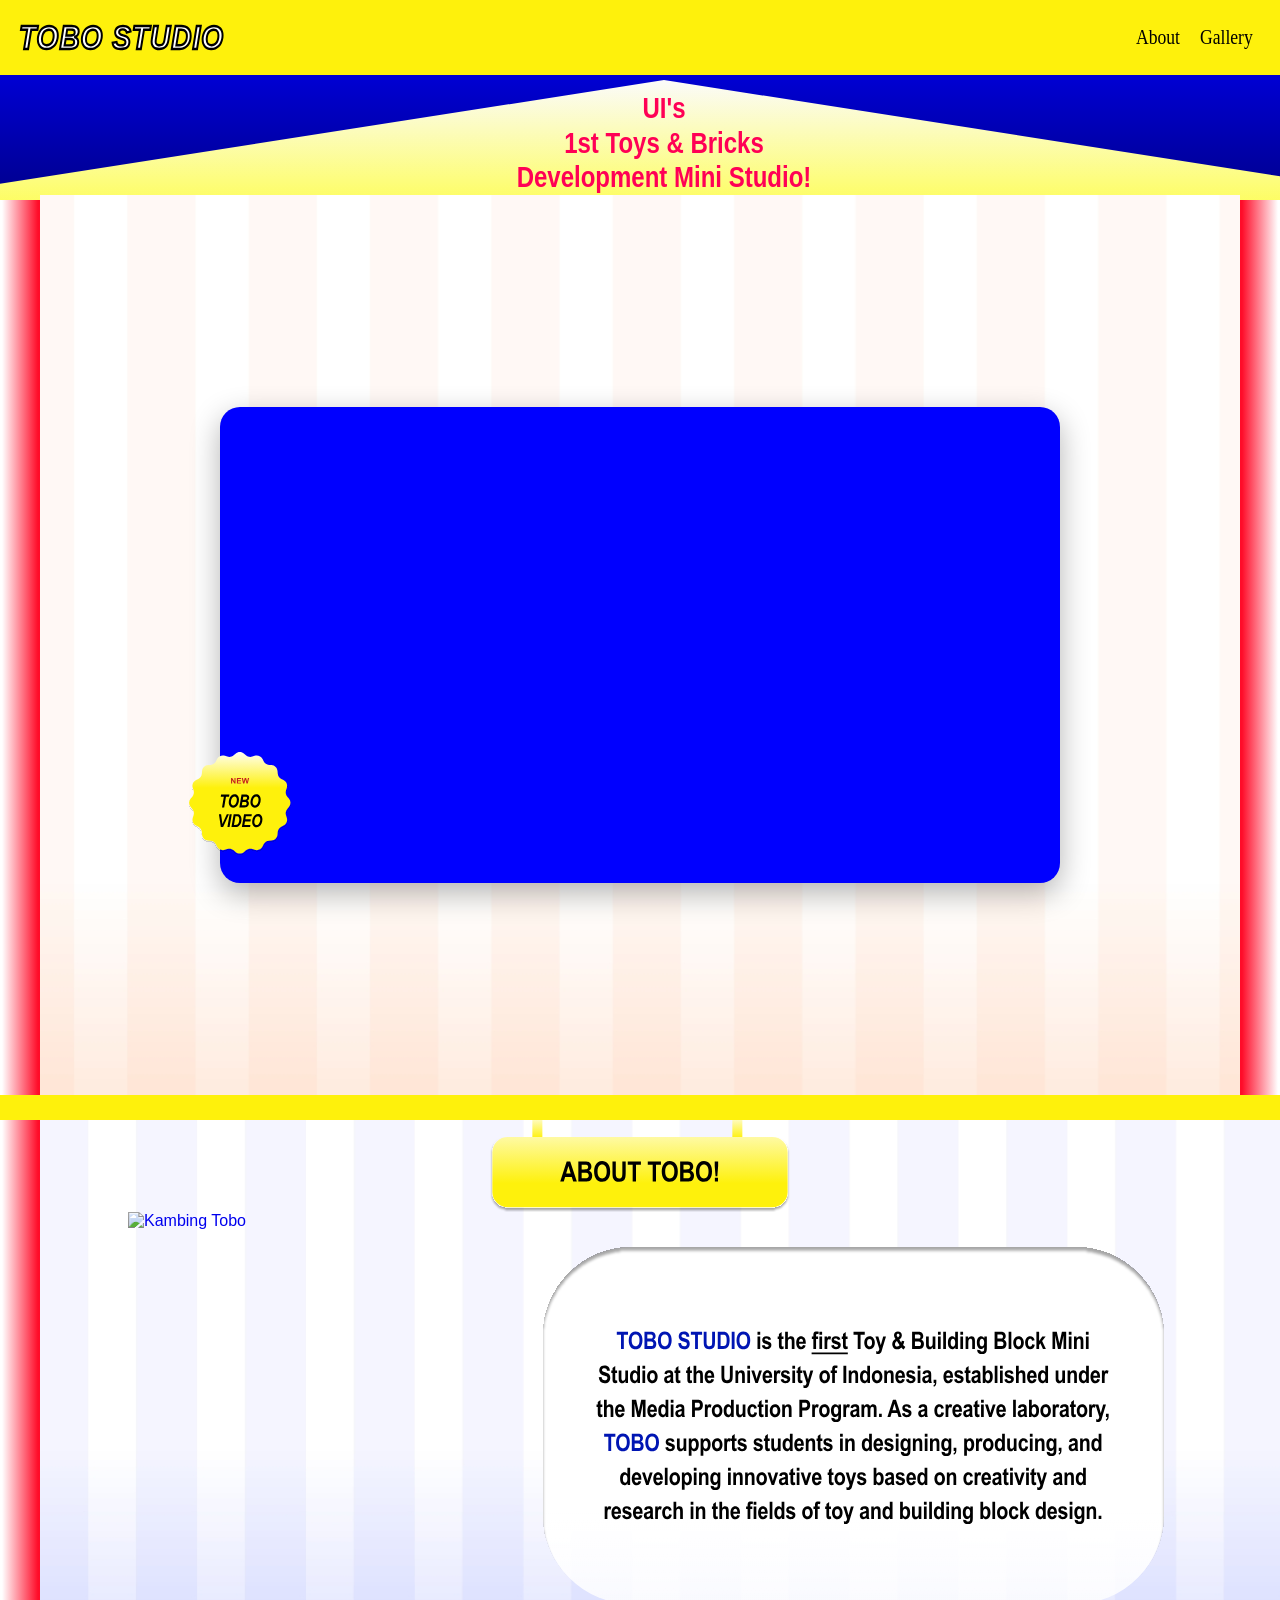
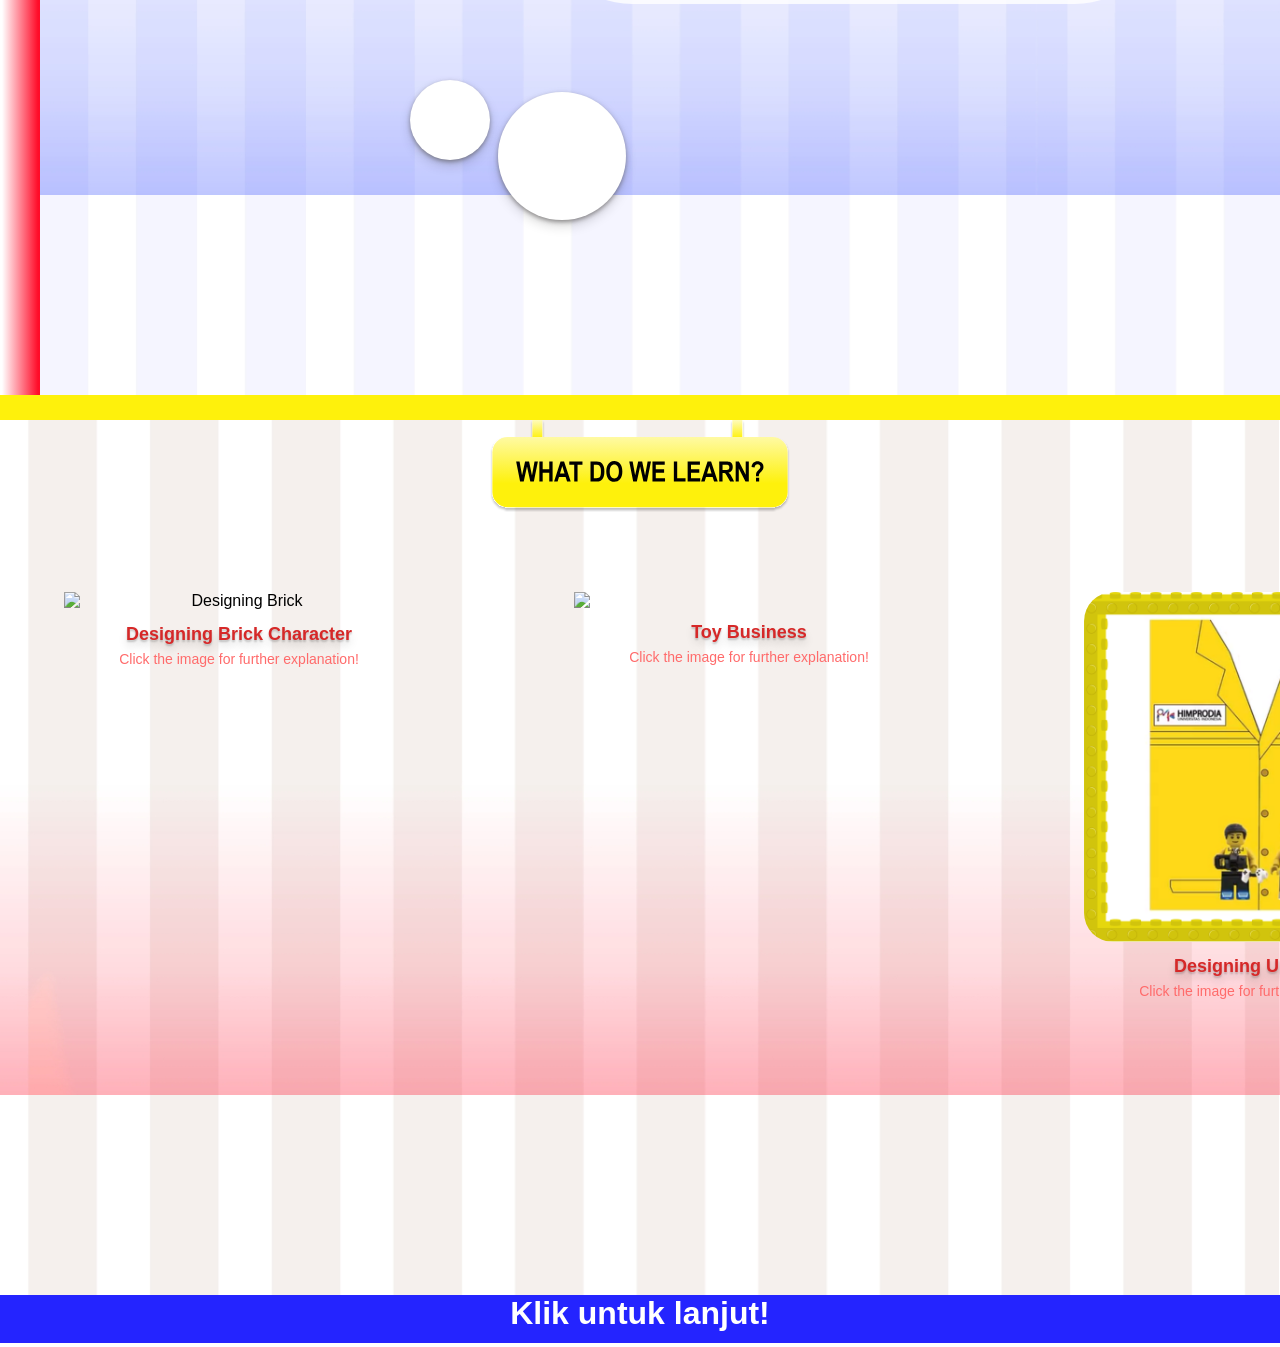
==== toboweb.html @ b5a8fad6 "first commit" ====
<!DOCTYPE html>
<html lang="en">
  <head>
    <meta charset="UTF-8" />
    <meta http-equiv="X-UA-Compatible" content="IE=edge" />
    <meta name="viewport" content="width=device-width, height=device-height, initial-scale=1.0" />
    <title>Tobo Studio</title>
    <link rel="stylesheet" href="toboweb.css"/>
    <link rel="icon" href="img/favicon.png" type="image/x-icon">

    <link rel="stylesheet" href="img"/>

    <script src="https://unpkg.com/feather-icons"></script>
     <link rel="icon" href="favicon.png" type="image/x-icon">
    <link rel="stylesheet" href="https://cdnjs.cloudflare.com/ajax/libs/font-awesome/6.4.0/css/all.min.css" />

   <link rel="preconnect" href="https://fonts.googleapis.com">
<link rel="preconnect" href="https://fonts.gstatic.com" crossorigin>
<link href="https://fonts.googleapis.com/css2?family=Bentham&family=Birthstone&family=Cinzel:wght@400..900&family=Luxurious+Script&family=Noto+Sans:ital,wght@0,100..900;1,100..900&family=Poppins:ital,wght@0,100;0,200;0,300;0,400;0,500;0,600;0,700;0,800;0,900;1,100;1,200;1,300;1,400;1,500;1,600;1,700;1,800;1,900&display=swap" rel="stylesheet">
</head>

<body>
    <!-- navbar start -->
  <nav class="navbar">
    <a href="#" class="navbar-logo">TOBO STUDIO</a>

    <div class="navbar-nav" id="navbarNav">
      <a href="#about">About</a>
      <a href="#galeri">Gallery</a>
      
    </div>
    <div class="hamburger" onclick="toggleMenu()">
    ☰
  </div>
  </nav>

<!--navbar end-->
  <section class="atap">
    <div class="atap-blue"></div>
    <div class="atap-yellow">
        <div class="hero-text">
            UI's<br>
            1st Toys & Bricks<br>
            Development Mini Studio!
        </div>
    </div>
  </section>
<!--hirow-->
<main class="page-wrapper">
  <section class="hero-container">
  <div class="pillar-left"></div>

  <div class="main-content">
    <div class="svg-bg"></div>
    
    <div class="video-wrapper">
      <iframe src="https://youtu.be/embed/rrLJ5IhjCEI" allowfullscreen></iframe>
      
      <div class="tobo-badge">
      </div>
    </div>
  </div>

  <div class="pillar-right"></div>
</section>
    <!--hirowabies-->
  
    <!--about-->


<section id="about" class="about-section">
  <div class="section-divider"></div>
  <div class="label-container">
    <img src="img/tobo label.svg" class="tobo-svg-label" alt="About Tobo Label">
  </div>
  <div class="pillarkiri"></div>
  <div class="mascot">
    <a href="https://www.instagram.com/studio.tobo/" target="_blank">
     <img src="img/logo tobo 2.svg" class="maskot" alt="Kambing Tobo">
    </a> 
  </div>
  <div class="tobo-textbox">
    <img src="img/about tobo.svg" alt="aboutobo">
  </div>
  <div class="connector-dots">
      <span class="dotbig"></span>
      <span class="dotsmall"></span>
  </div>
</section>
    <!--aboutabies-->
    <!--produksiee-->

<section id="galeri" class="galeri">
  <div class="section-divider"></div>
  <div class="label-container">
    <img src="img/galerilabel.svg" class="galeri-label" alt="Gallery Label">
  </div>

  <div class="pillar-left"></div>
  <div class="carousel-container">
    <!--card 1-->
    <div class="learning-card">
      <div class="lego-frame">
        <img src="img/lego.svg" alt="Designing Brick" 
        class="open-modal"
        data-title="DESIGNING BRICK"
        data-subtitle="PROMED BRICKS"
        data-desc="Farrand Farrel created Promed Bricks, a concept that uses bricks  
        as a creative medium to represent the identity of Media Production specialities."
         data-tools="img/kotak warna.svg" >
        <h3>Designing Brick Character</h3>
        <p>Click the image for further explanation!</p>
      </div>
    </div>
    <div id="popupModal" class="modal">
        <div class="modal-content">
            <span class="close-btn">&times;</span>
            
            <h2 id="modal-title"></h2>
            <p id="modal-subtitle"></p>
            <p id="modal-desc"></p>
            <div class="tools-section">
                <p>TOOLS USED :</p>
                <img id="modal-tools" src="img/kotak warna.svg" class="tools-icon">
            </div>
        </div>
    </div>
    <!--card 2-->
    <div class="learning-card">
      <div class="lego-frame">
        <img src="img/boneka biru.svg" 
     class="open-modal"
     data-title="TOY BUSINESS"
     data-subtitle="PYOYI PLUSHIE"
     data-desc="This toy is called Pyoyi Plushie, created by Naila Aurellia.
      It is a plush toy based on the Pyoyi IP character, the mascot for the 2024 UI Media Production Freshman Orientation."
      data-tools="img/procreate.svg">
        <h3>Toy Business</h3>
        <p>Click the image for further explanation!</p>
      </div>
    </div>
    <div id="popupModal" class="modal">
        <div class="modal-content">
            <span class="close-btn">&times;</span>
            
            <h2 id="modal-title"></h2>
            <p id="modal-subtitle"></p>
            <p id="modal-desc"></p>
            <div class="tools-section">
                <p>TOOLS USED :</p>
                <img id="modal-tools" src="img/procreate.svg" class="tools-icon">
            </div>
        </div>
    </div>
    <!--card 3-->
    <div class="learning-card">
      <div class="lego-frame">
        <img src="img/jakun.svg" alt="Designing Brick" 
        class="open-modal"
        data-title="DESIGNING UI BRICKS"
     data-subtitle="UI BRICKS"
     data-desc="Farrand Farrel created UI Bricks, a project that uses bricks as a medium to construct a bus inspired by the identity and almamater of Universitas Indonesia."
     data-tools="img/ilustrator.svg">
        <h3>Designing UI Bricks</h3>
        <p>Click the image for further explanation!</p>
      </div>
    </div>
    <div id="popupModal" class="modal">
        <div class="modal-content">
            <span class="close-btn">&times;</span>
            
            <h2 id="modal-title"></h2>
            <p id="modal-subtitle"></p>
            <p id="modal-desc"></p>
          
            <div class="tools-section">
                <p>TOOLS USED :</p>
                <img id="modal-tools" src="img/ilustrator.svg" class="tools-icon">
            </div>
            
        </div>
    </div>
    <!--card 4-->
    <div class="learning-card">
      <div class="lego-frame">
        <img src="img/monopoli.svg" alt="Designing Brick" class="open-modal"
          data-title="DESIGNING BOARDGAME"
     data-subtitle="PULICI BOARD GAME Hak Cipta Adventure"
     data-desc="It is an interactive board game that teaches the importance of copyright through creative challenges, the legal use of works, and strategies for managing royalties. It was created by Salsabila N., Daidaban F., Nathania A., Damar S., and Akhdan K."
     data-tools="img/ibis.svg">
        <h3>Designing Boardgame</h3>
        <p>Click the image for further explanation!</p>
      </div>
    </div>
    <div id="popupModal" class="modal">
        <div class="modal-content">
            <span class="close-btn">&times;</span>
            
            <h2 id="modal-title"></h2>
            <p id="modal-subtitle"></p>
            <p id="modal-desc"></p>
            <div class="tools-section">
                <p>TOOLS USED :</p>
                <img id="modal-tools" src="img/ilustrator.svg" class="tools-icon">
            </div>
            
        </div>
    </div>
    <!--card 5-->
    <div class="learning-card">
      <div class="lego-frame">
        <img src="img/tiduran.svg" alt="Designing Brick" class="open-modal"
         data-title="DEVELOPING CHARACTERS & STORY"
     data-subtitle="GERI AND THE PRODUCKTIVE DUO"
     data-desc="Ataya Nasywa, Anastacia Carolyn, Archiello Putra, and Tania Putri as IP Conceptor develops original ideas for the toy by creating unique characters, stories, and concepts that give the product its identity and appeal."
      >
        <h3>Developing Character & Story</h3>
        <p>Click the image for further explanation!</p>
      </div>
    </div>
    <div id="popupModal" class="modal">
        <div class="modal-content">
            <span class="close-btn">&times;</span>
            
            <h2 id="modal-title"></h2>
            <p id="modal-subtitle"></p>
            <p id="modal-desc"></p>
            
            
        </div>
    </div>
    <!--card 6-->
    <div class="learning-card">
      <div class="lego-frame">
        <img src="img/boardgame.svg" alt="Designing Brick"
        class="open-modal"
          data-title="DESIGNING BOARDGAME"
     data-subtitle="PETAK SRIKANDI"
     data-desc="It is an interactive board game that takes players on a journey through time to learn about and appreciate Indonesia’s female heroes. Created by toy designers Nasya Aulia, Farra Khansa, Rr. Jasmine, Vidynta Shafa, and Fathimah Zahra"
     data-tools="img/figma.svg">
        <h3>Designing Boardgame</h3>
        <p>Click the image for further explanation!</p>
      </div>
    </div>
    <div id="popupModal" class="modal">
        <div class="modal-content">
            <span class="close-btn">&times;</span>
            
            <h2 id="modal-title"></h2>
            <p id="modal-subtitle"></p>
            <p id="modal-desc"></p>
            <div class="tools-section">
                <p>TOOLS USED :</p>
                <img id="modal-tools" src="img/figma.svg" class="tools-icon">
            </div>
        </div>
    </div>
    <!--card 7-->
    <div class="learning-card">
      <div class="lego-frame">
        <img src="img/3d kucing.svg" alt="Designing Brick"
        class="open-modal"
          data-title="3D TOY MANUFACTURING"
     data-subtitle=""
     data-desc="Focuses on turning concepts into products. Students learn how to design toys using simple digital tools and create them using methods like 3D printing. They also learn about basic materials and how to make toys that are strong and safe to use."
     data-tools="img/blender.svg">
        <h3>3D Manufacturing</h3>
        <p>Click the image for further explanation!</p>
      </div>
    </div>
    <div id="popupModal" class="modal">
        <div class="modal-content">
            <span class="close-btn">&times;</span>
            
            <h2 id="modal-title"></h2>
            <p id="modal-subtitle"></p>
            <p id="modal-desc"></p>
            <div class="tools-section">
                <p>TOOLS USED :</p>
                <img id="modal-tools" src="img/blender.svg" class="tools-icon">
            </div>
            
        </div>
    </div>
    <!--card 8-->
    <div class="learning-card">
      <div class="lego-frame">
        <img src="img/pony.svg" alt="Designing Brick"class="open-modal"
          data-title="DESIGNING PACKAGING"
     data-subtitle=""
     data-desc="Focuses on creating packaging that is both attractive and meaningful for toys. In this course, students learn how to design packaging that protects the toy while also making it look appealing to users. They explore basic design elements such as color, layout, and branding, and learn how packaging can tell a story about the toy inside."
     data-tools="img/ilustrator.svg">
        <h3>Designing Packaging</h3>
        <p>Click the image for further explanation!</p>
      </div>
    </div>
    <div id="popupModal" class="modal">
        <div class="modal-content">
            <span class="close-btn">&times;</span>
            
            <h2 id="modal-title"></h2>
            <p id="modal-subtitle"></p>
            <p id="modal-desc"></p>
            <div class="tools-section">
            <div class="tools-section">
                <p>TOOLS USED :</p>
                <img id="modal-tools" src="img/photoshop.svg" class="tools-icon">
            </div>
            
        </div>
      </div>
    <div class="learning-card">
      <div class="lego-frame">
        <img src="img/polarrr.svg" alt="Designing Brick" class="open-modal"
          data-title="DESIGNING CHARACTERS"
     data-subtitle="POLAR LAB BRICKS"
     data-desc="Nabila Sungkar created Polar Lab Bricks, a concept that uses bricks as a creative medium to represent the identity of Polar Lab."
     data-tools="img/ilustrator.svg">
        <h3>Designing Brick Characters</h3>
        <p>Click the image for further explanation!</p>
      </div>
    </div>
    <div id="popupModal" class="modal">
        <div class="modal-content">
              <span class="close-btn">&times;</span>
              
              <h2 id="modal-title"></h2>
              <p id="modal-subtitle"></p>
              <p id="modal-desc"></p>
            <div class="tools-section">
                <p>TOOLS USED :</p>
                <img id="modal-tools" src="img/ilustrator.svg" class="tools-icon">
            </div>    
        </div>
    </div> 
  <div class="pillar-right"></div>
</section>


    <!--footerzz-->

    <footer>
      
      <div class="links">
         <a href="https://www.google.com" class="btn-link">
    Klik untuk lanjut!
         </a>
      </div>
      
      </div>
    </footer>

    <!--footerzzendd-->


    <script>
      feather.replace();
    </script>

  </main>
  <script src="tobo.js"></script>
</body>
</html>
---- toboweb.css ----
:root {
    --primary: #000000;
    --bg: #000000;
}
html, body {
  max-width: 100%;
  overflow-x: hidden;
  scroll-behavior: smooth; /* Menghapus kemungkinan space putih di kanan web */
}
* {
    margin: 0;
    padding: 0;
    box-sizing: border-box;
    outline: none;
    border: none;
    text-decoration: none;
}

body {
    font-family: 'Arial';
    background-color: #ffffff;
    align-items: center;
    max-width: 100%;
    margin: 0;
}


html {
    scroll-behavior: smooth;
}

.navbar {
    display: flex;
    justify-content: space-between;
    align-items: center;
    padding: 1.2rem;
    background-color: #FEF10C;
    position: fixed;
    top: 0;
    left: 0;
    right: 0;
    z-index: 9999;
}

.navbar .navbar-logo {
    font-family: 'Arial Black', sans-serif;
    font-style: italic;
    font-size: 28px;
    font-weight: 900;
    color: white;
    /* Memberikan efek outline/stroke hitam */
    -webkit-text-stroke: 2px black;
    letter-spacing: 1px;
transform: scaleY(1.2);
}




.navbar .navbar-nav a {
    color: #000000;
    display: inline-block;
    font-size: 1.1rem;
    margin: 0.5rem;
    font-family: 'Arial Black';
    transform: scaleY(1.2);
}

.navbar .navbar-nav a:hover {
    color: #ffffff;
}

.navbar .navbar-extra a {
    color: #fbfbfb;
    margin: 0 0.5rem;
}

.hamburger {
  display: none;
  font-size: 24px;
  cursor: pointer;
}



#star {
    display: none;
}

/* ATAP */

.atap {
  position: relative;
  width: 100%;
  height: 200px;
  overflow: hidden;
}

.atap-blue {
  position: absolute;
  width: 100%;
  height: 100%;
  background: linear-gradient(to bottom, blue, darkblue);
  clip-path: (0 100%, 50% 0, 100% 100%);
}

.atap-yellow {
  position: absolute;
  display: block;
  width: 120%;
  height: 100%;
  background: linear-gradient(to bottom, #fbfbfb, yellow); 
  clip-path: polygon(0 60%, 50% 0, 100% 60%);
  top: 5rem;
  right: -9.5rem;
  margin-bottom: -5px;
}

.hero-text{
  text-align: center;
    color: #ff0055; /* Warna Pink/Merah sesuai gambar */
    font-family: 'Arial', sans-serif;
    font-weight: bold;
    font-size: 24px;
    line-height: 1.2;
    margin-top: 20px;
    transform: scaleY(1.2);
}
/* herooo bukan hero emel */

.hero-container {
  display: grid;
  /* Pilar samping 50px, tengah fleksibel (1fr) */
  grid-template-columns: 40px 1fr 40px;
  height: 100vh;
  width: 100%;
  overflow: hidden;
  background: #fdf5e6; 
  margin-top: -5px;/* Warna krem dasar */
}

.pillar-right {
  /* Putih mulai dari 0% sampai 10%, lalu gradasi ke merah sampai 100% */
  background: linear-gradient(to left, #ffffff 5%, #ff0c29 95%);
  height: auto;
  
}

.pillar-left{
  /* Putih mulai dari 0% sampai 10%, lalu gradasi ke merah sampai 100% */
  background: linear-gradient(to right, #ffffff 5%, #ff0c29 95%);
  height: auto;
  
}

.main-content {
  position: relative;
  display: flex;
  align-items: center;
  justify-content: center;
  /* Masukkan SVG kamu sebagai background */
  background-image: url('img/bg1.svg');
  background-size: cover;
}

/* Kotak Biru / Video */
.video-wrapper {
  position: relative;
  width: 70%; /* Atur lebar layar video */
  aspect-ratio: 16 / 9; /* Menjaga bentuk video tetap proporsional */
  background: blue; /* Fallback warna biru */
  border-radius: 20px;
  box-shadow: 0 10px 30px rgba(0,0,0,0.3);
  overflow: visible; /* Biar badge bisa nongol keluar dikit */
}

.video-wrapper iframe {
  width: 100%;
  height: 100%;
  border-radius: 20px;
  border: none;
}

/* Badge Kuning TOBO */
.tobo-badge {
  position: absolute;
  width: 120px;
  height: 120px;
  background-image: url('img/Sticker.svg');
  background-size: contain;
  background-repeat: no-repeat;
  bottom: 20px;
  left: -40px;
}
/* herooo bukan hero emel suud */

/* abouttoboooo;( */

/* Container Utama Seksi */
.section-divider {
  width: 100%;
  height: 25px; /* Sesuaikan ketebalan garis di gambar */
  background-color: #fef10c; /* Kuning terang */
  position: relative;
  z-index: 999;
  top: 0;
   /* Supaya di atas background pilar merah */
}

.label-container {
  /* Tarik papan ke atas supaya nempel/overlap garis kuning */
  /* Sesuaikan angkanya (misal -40px atau -50px) sampai pas nempel */
  margin-top: 0px; 
  z-index: 30; /* Harus lebih tinggi dari divider dan video */
  position: relative;
}

.tobo-svg-label {
  width: 300px; /* Ukuran dari Figma */
  height: auto;
  display: block;
}


.about-section {
  width: 100%; /* Atur lebar seksi konten kamu */
  min-height: 100vh;
  margin-top: 0;
  display: flex;
  flex-direction: column;
  align-items: center; 
  background-image: url('img/bg2.svg');/* Tombol dan Kotak di tengah */
  overflow: visible;
  position: relative;
}

/* Kotak Putih Konten */


/* maskot */
.maskot {
  position: absolute;
  left: 10%;
  width: 350px; /* fix ukuran biar stabil */
  height: auto;
  cursor: pointer;
}

/* teks */

.tobo-textbox img {
  padding: 35px 40px;
  margin-top: 0%;
  margin-left: 500px; 
  width: 55%;
  /* kasih jarak dari maskot */
}

/* container posisi (atur relatif ke layout kamu) */
.connector-dots {
  position: absolute;
  left: 32%;   /* geser sesuai posisi antara logo & textbox */
  top: 65%;
  transform: translate(-50%, -50%);
}

/* base dot */
.dotbig, .dotsmall {
  position: absolute;
  background: #ffffff;
  border-radius: 50%;
  
  /* shadow biar sama kayak textbox */
  box-shadow: 
    0 6px 12px rgba(0,0,0,0.15),
     0 2px 4px rgba(100, 96, 96, 0.6);
    z-index: 1000;
}

/* buletan besar */
.dotsmall {
  width: 5rem;
  height: 5rem;
  left: 0;
  top: 0;
}

/* buletan kecil */
.dotbig {
  width: 8rem;
  height: 8rem;
  left: 5.5rem;  /* jarak antar bulatan */
  top: 12px;   /* sedikit turun biar diagonal */
}

.pillarkiri {
  position: absolute;
  top: 0;
  left: 0;

  width: 40px;
  height: 100%;

  background: linear-gradient(to right, #ffffff 5%, #ff0c29 95%);
  z-index: 10;
}

.pillarkanan {
  position: absolute;
  top: 0;
  right: 40px;

  width: 40px;
  height: 100%;

  background: linear-gradient(to left, #ffffff 5%, #ff0c29 95%);
  z-index: 10;
}
/* cerita suud */

/* galeriiii */
.section-divider {
  width: 100%;
  height: 25px; /* Sesuaikan ketebalan garis di gambar */
  background-color: #fef10c; /* Kuning terang */
  position: relative;
  z-index: 20; 
  top: 0;/* Supaya di atas background pilar merah */
}
.label-container {
  margin-top: 0px; 
  z-index: 30; /* Harus lebih tinggi dari divider dan video */
  position: relative;
}

.galeri-label {
  width: 300px; /* Ukuran dari Figma */
  height: auto;
  display: block;
}


.galeri {
  width: 100%; /* Atur lebar seksi konten kamu */
  min-height: 100vh;
  margin-top: 0;
  flex-direction: column;
  align-items: center; 
background-image: url('img/bg3.svg');
display: flex;
overflow: hidden;
}


.carousel-container {
  display: flex;
  gap: 10rem; /* Jarak antar kartu */
  overflow-x: auto; /* Bisa scroll horizontal */
  padding: 80px 5%; /* Padding samping biar kartu nggak nempel pilar */
  scroll-snap-type: x mandatory; /* Biar scroll-nya 'berhenti' pas di tengah kartu */
  scrollbar-width: none; /* Sembunyikan scrollbar di Firefox */
  grid-column: 3; /* Biar dia cuma ada di kolom tengah, di antara pilar */
  width: 100%; 
  /* Dia akan mengikuti lebar kolom tengah saja */
}

.carousel-container::-webkit-scrollbar {
  display: none; /* Sembunyikan scrollbar di Chrome/Safari */
}

.learning-card {
  flex-shrink: 0; /* WAJIB: Biar kartu nggak menciut */
  width: 350px; /* Lebar satu kartu */
  text-align: center;
  scroll-snap-align: center; 
  cursor: pointer;
  /* Efek magnet pas nge-scroll */
}

.learning-card img {
  width: 350px;
  display: block;
  margin: 0 auto;
}

.learning-card h3 {
  margin-top: 14px;
  font-size: 18px;
  color: #d62828;
  text-shadow: 
    0 2px 2px rgba(0,0,0,0.2),
    0 6px 8px rgba(0,0,0,0.15);
}

.learning-card p {
  font-size: 14px;
  color: #ff6b6b;
  margin-top: 6px;
}
.learning-card:hover .lego-frame {
  transform: scale(1.05);
}

.learning-card:hover {
  transform: translateY(-6px);
  transition: 0.3s ease;
}
/* BACKDROP */
/* Styling Body & Container

/* Background Modal (Gelap Transparan) */
.modal {
    display: none; 
    position: fixed;
    z-index: 999;
    left: 0;
    top: 0;
    width: 100%;
    height: 100%;
    background-color: rgba(0, 0, 0, 0.6);
    justify-content: center;
    align-items: center;
}
.modal.show{
  display: flex;
}
/* Kotak Putih Pop-up */
.modal-content {
    background: linear-gradient(to bottom, #ffffff, #ffcbcb);
    padding: 30px;
    border-radius: 25px;
    width: 90%;
    max-width: 700px;
    text-align: center;
    position: relative;
    box-shadow: 0 10px 30px rgba(0,0,0,0.5);
    animation: fadeIn 0.4s;
    font-family: 'Arial';
}

/* Animasi Muncul */
@keyframes fadeIn {
    from { opacity: 0; transform: translateY(-20px); }
    to { opacity: 1; transform: translateY(0); }
}

/* Tombol Close Bundar Merah */
.close-btn {
    position: absolute;
    top: -15px;
    right: -15px;
    background-color: #ff0033;
    color: white;
    width: 40px;
    height: 40px;
    border-radius: 50%;
    display: flex;
    justify-content: center;
    align-items: center;
    font-size: 24px;
    font-weight: bold;
    cursor: pointer;
    border: 3px solid white;
}

/* Styling Teks Dalam Pop-up */
#modal-title {
    color: #c00;
    text-decoration: underline;
    font-size: 35px;
    margin-bottom: 5px;
}
#modal-subtitle {
    font-style: italic;
    margin-bottom: 5px;
    font-size: 25px;
    letter-spacing: -0.3px;
    margin-top: 15px;
    transform: scaleY(1.2);
}

#modal-desc {
    line-height: 1;
    color: #000000;
    font-size: 25px;
    text-align: justify;
    display: inline-block;
    transform: scaleY(1.2);
    letter-spacing: -0.3px;
    padding: 20px;
}
.tools-section{
  display: flex;
  align-items: center; /* biar sejajar tengah */
  gap: 10px; /* jarak teks & icon */
  justify-content: flex-start; /* rata kiri */
  margin-bottom: 10px;
}
.tools-icon {
    width: 70px;
    margin-top: 7px;
}
.tools-section p{
  font-family: 'Arial';
  font-weight: bold;
  font-style: italic;
  color: #c00;
  margin: 0;
  font-size: 35px;
}

/*team ngezzz*/



/*team lese*/

/*footeryey*/
footer {
    background-color: #2424ff;
    text-align: center;
    height: 3rem;
}


  footer .links a {
      color: #ffffff;
      padding: 1rem 1rem;
      font-size: 2rem;
      display: inline;
      margin-top: 10px;
      font-family: 'Arial';
      font-weight: bold;
      transform: translateY(1.2rem);
  }
@media (max-width: 768px) {
  .navbar-nav {
    position: fixed;
    top: 0;
    right: -100%; /* awalnya disembunyiin */
    height: 100vh;
    width: 100px;
    background: #fef10c;
    flex-direction: column;
    padding-top: 60px;
    transition: 0.3s;
  }
  .navbar-nav.active {
    right: 0; /* muncul dari kanan */
  }

  .hamburger {
    display: block;
  }

    .logo {
        font-size: 20px;
        margin-bottom: 5px;
    }

    /* 2. Segitiga: Kita buat bentuknya lebih lebar di mobile */
    .atap {
        height: 250px; /* Batasi tinggi hero di mobile */
        background: #0000ff; /* Warna biru background */
        display: flex;
        justify-content: center;
        align-items: flex-end; /* Taruh segitiga di bawah */
    }

    .atap-yellow {
        width: 100%;
        height: 100%;
        clip-path: polygon(0% 100%, 50% 45%, 100% 100%);
        padding: 0;
        display: flex;
        justify-content: center;
        align-items: center;
        top: 5px;
        right: 0px;
        
    }

    /* 3. Teks di dalam Segitiga: Perkecil sizenya */
    .hero-text {
        font-size: 17px !important;
        width: 90%;
        margin-top: 130px; /* Dorong dikit ke bawah puncak segitiga */
    }
.hero-container{
  grid-template-columns: 20px 1fr 20px;
  margin-top: 0;
  height: 30vh;
}
    /* 4. Pilar Merah: Buat sangat tipis di sisi layar */
    .pillar-left {
        width: 20px !important; 
        background: linear-gradient(to right, #ffffff 2%, #ff0c29 95%);
    }
    .pillar-right{
       width: 20px !important; 
        background: linear-gradient(to left, #ffffff 2%, #ff0c29 95%);
    
    }
    .main-content{
      display: flex;
      align-items: flex-start;
      height: 30vh;
  
    }

    .video-wrapper {
        width: 85%;
        height: auto;
        aspect-ratio: 16 / 9; 
        margin: 10px auto;
        position: relative;
        left: 0 !important;
        transform: none !important;
        top: 30px;
    }

    .tobo-badge {
        width: 80px;
        height: 80px;
        font-size: 8px;
        left: -15px;
        top: 130px;
    }
    
    

    .maskot{
      width: 30%;
      margin-top: 5%;
    }

    .tobo-textbox img{
      padding: 10px 5px;
  margin-top: 5%;
  margin-left: 170px; 
  width: 50%;
    }
    .connector-dots {
  position: absolute;
  left: 38%;   /* geser sesuai posisi antara logo & textbox */
  top: 22%;
  transform: translate(-50%, -50%);
}
.dotsmall {
  width: 10px;
  height: 10px;
  left: 0;
  top: 0;
}

.dotbig {
  width: 20px;
  height: 20px;
  left: 5px;  /* jarak antar bulatan */
  top: 12px;   /* sedikit turun biar diagonal */
}
.pillarkiri {
  position: absolute;
  top: 0;
  left: 0;

  width: 20px;
  height: 100%;

  background: linear-gradient(to right, #ffffff 3%, #ff0c29 98%);
  z-index: 10;
}

.pillarkanan {
  position: absolute;
  top: 0;
  right: 0px;

  width: 20px;
  height: 100%;

  background: linear-gradient(to left, #ffffff 3%, #ff0c29 98%);
  z-index: 99;
}
.about-section{
    max-height: 40vh;
}

}
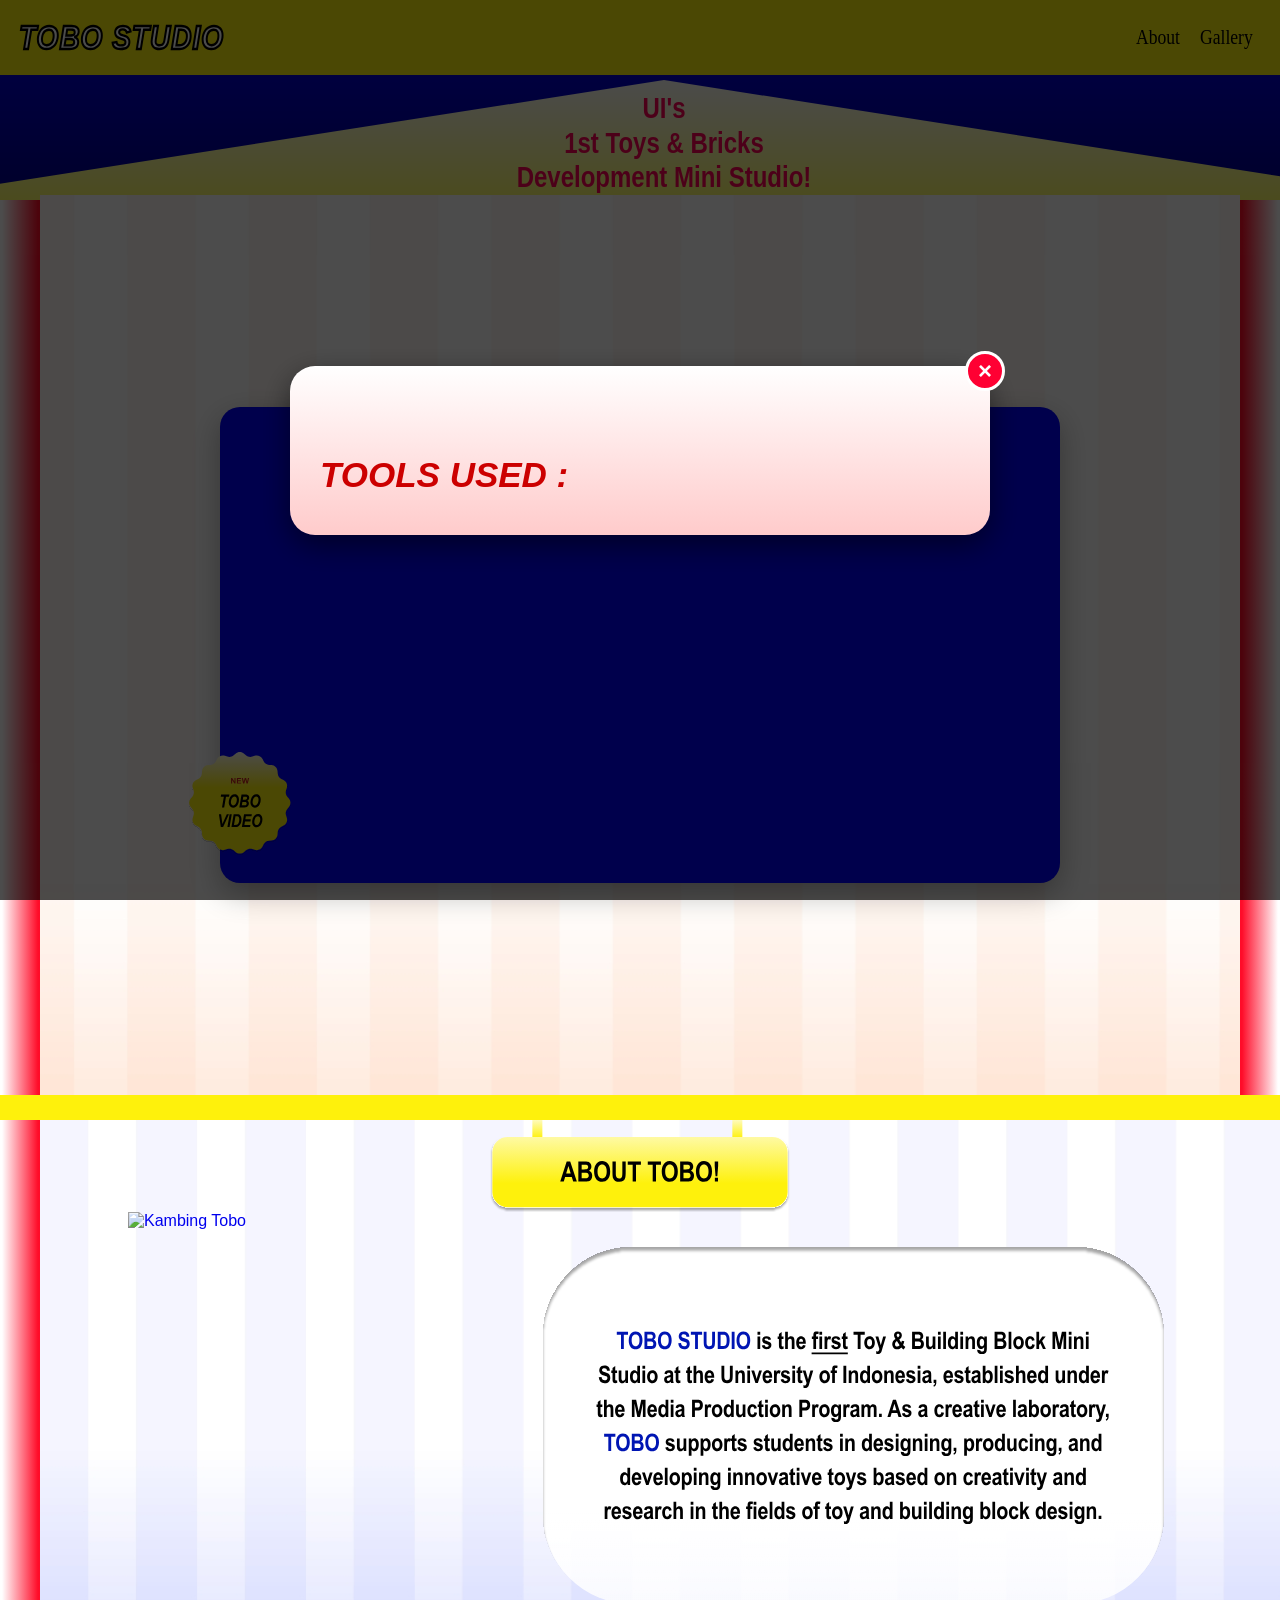
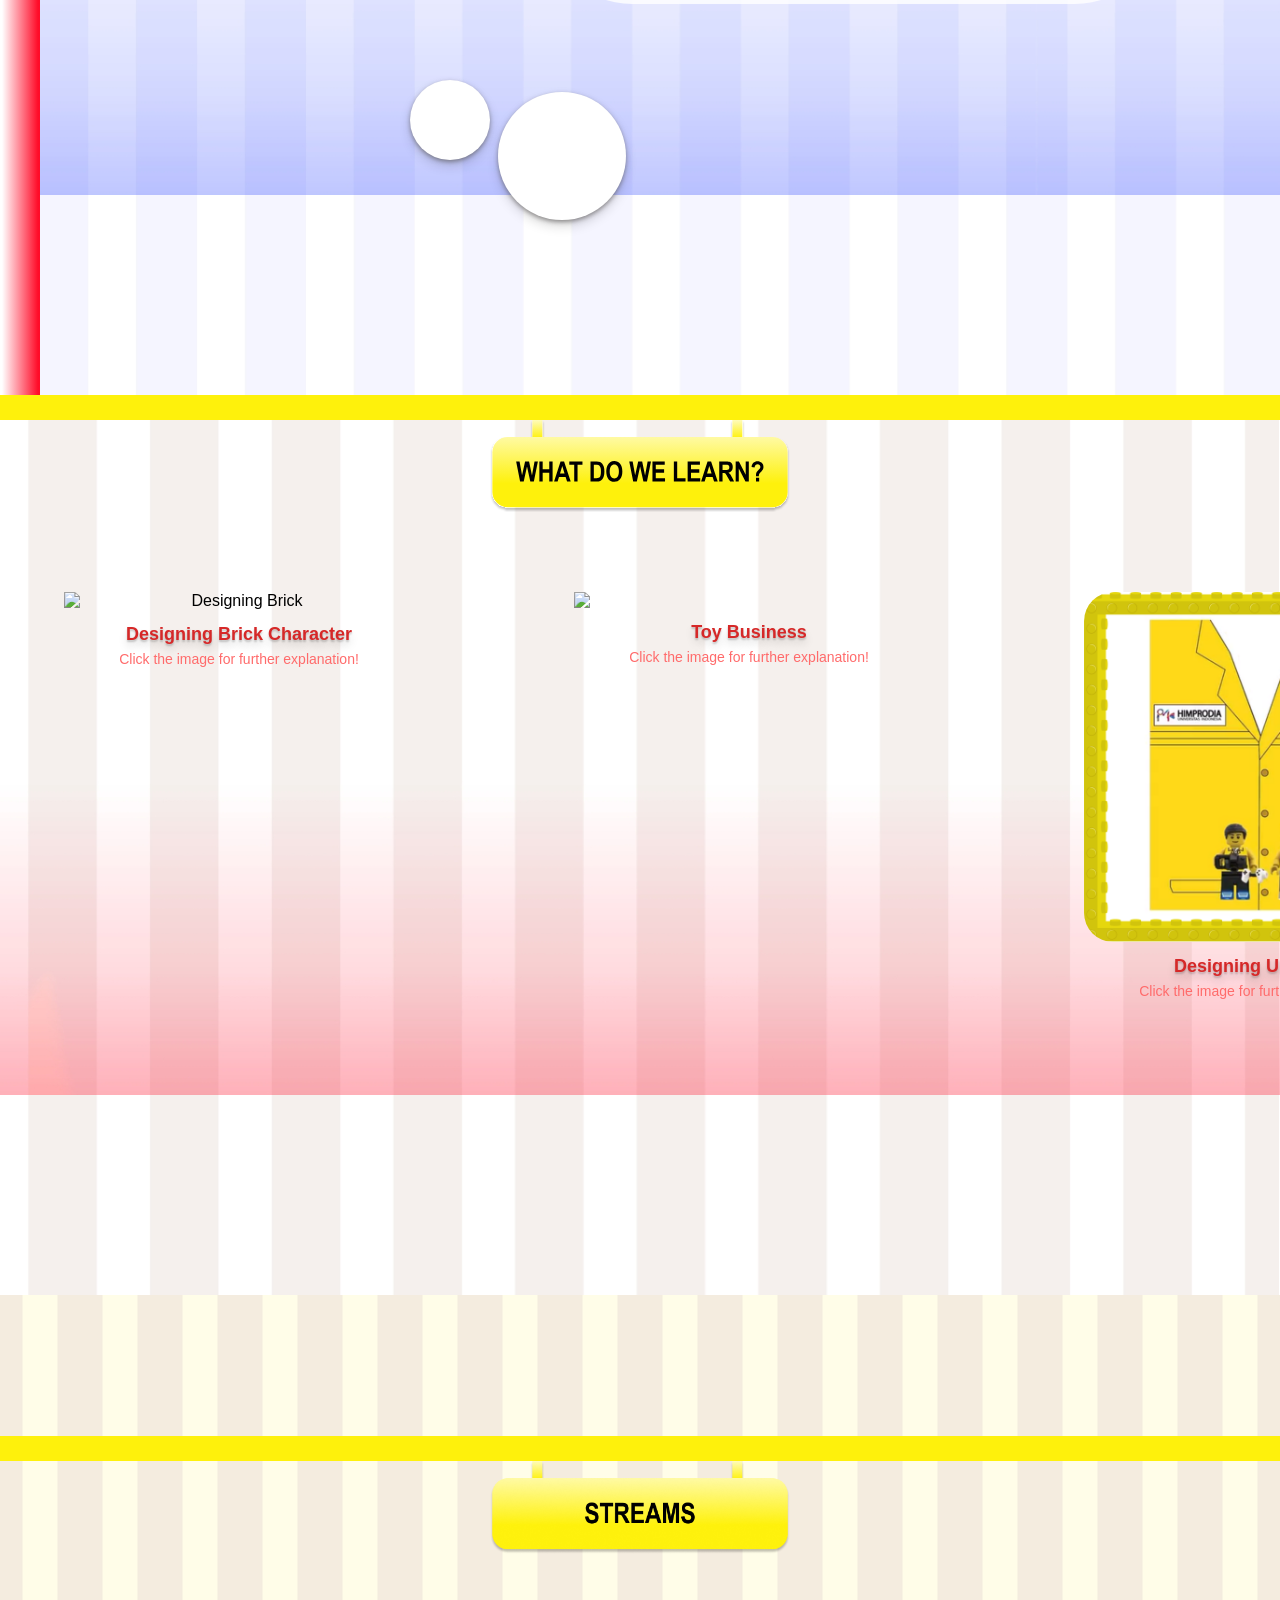
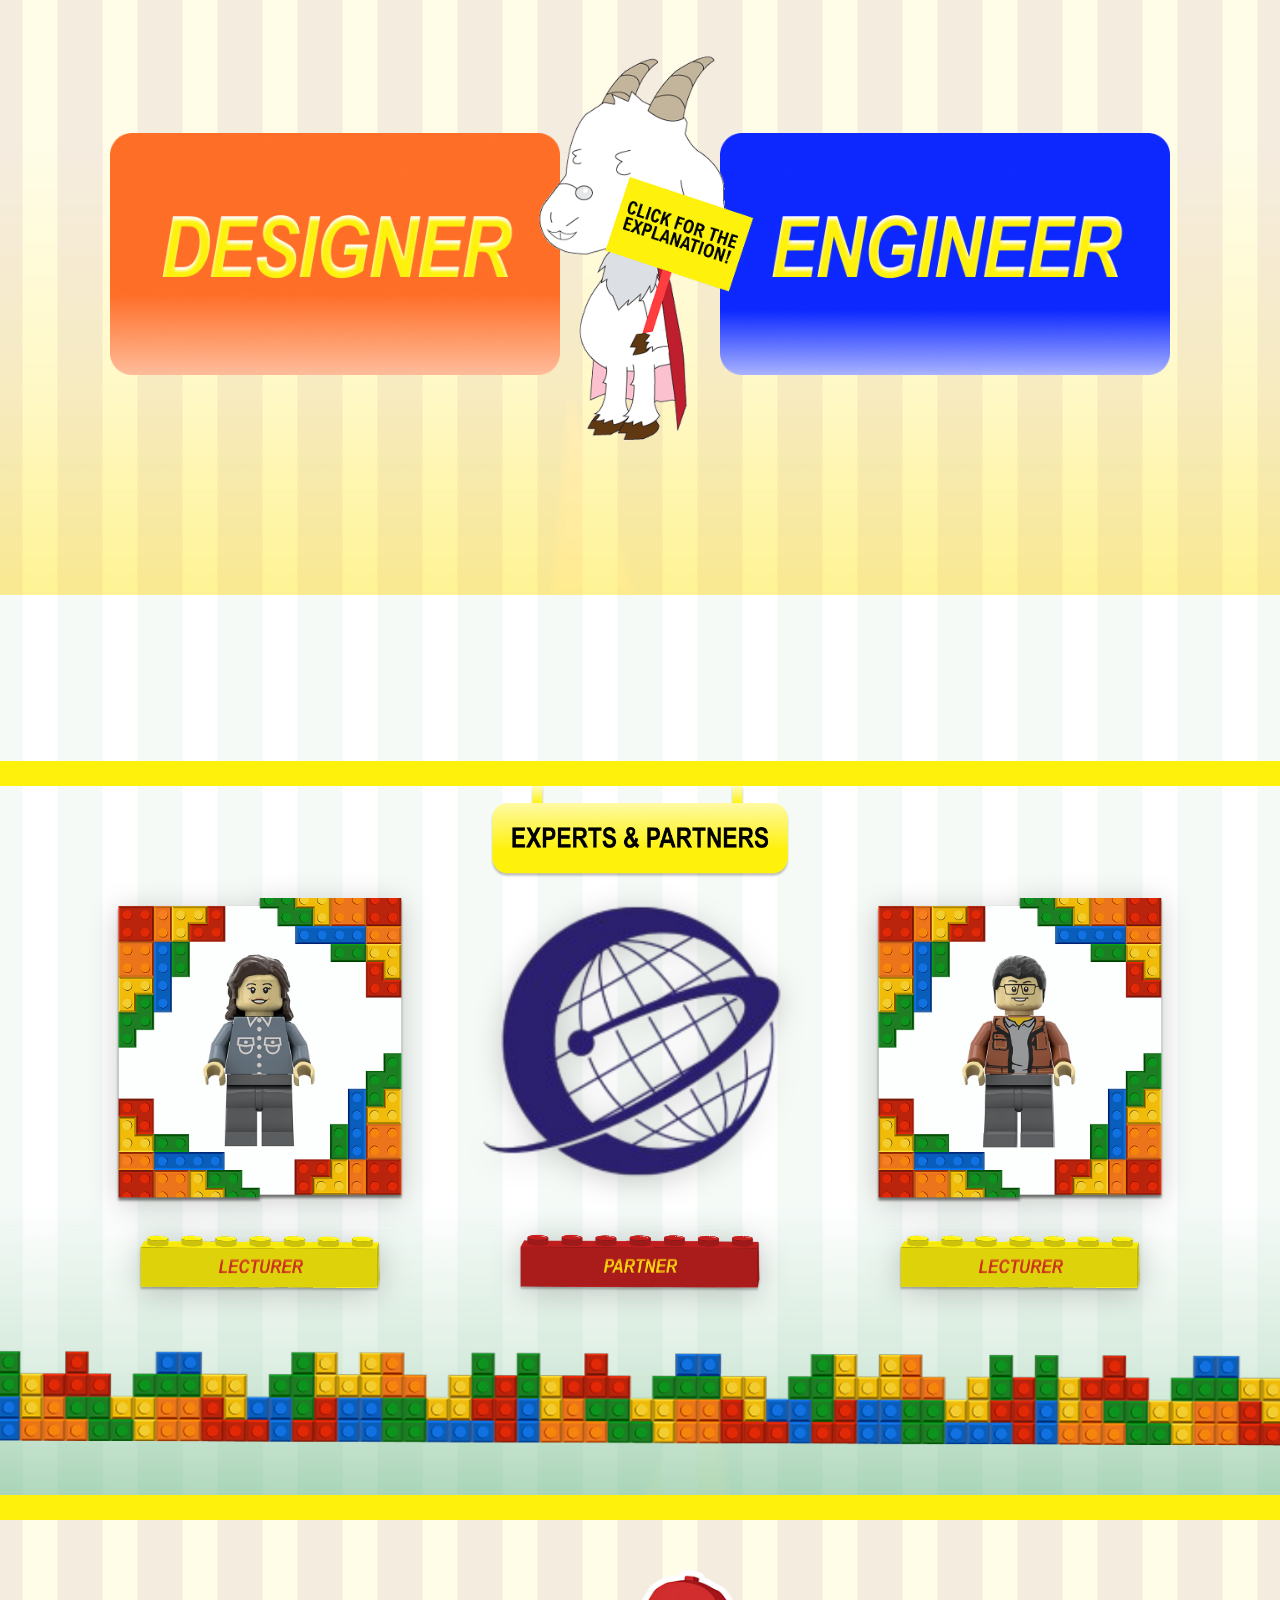
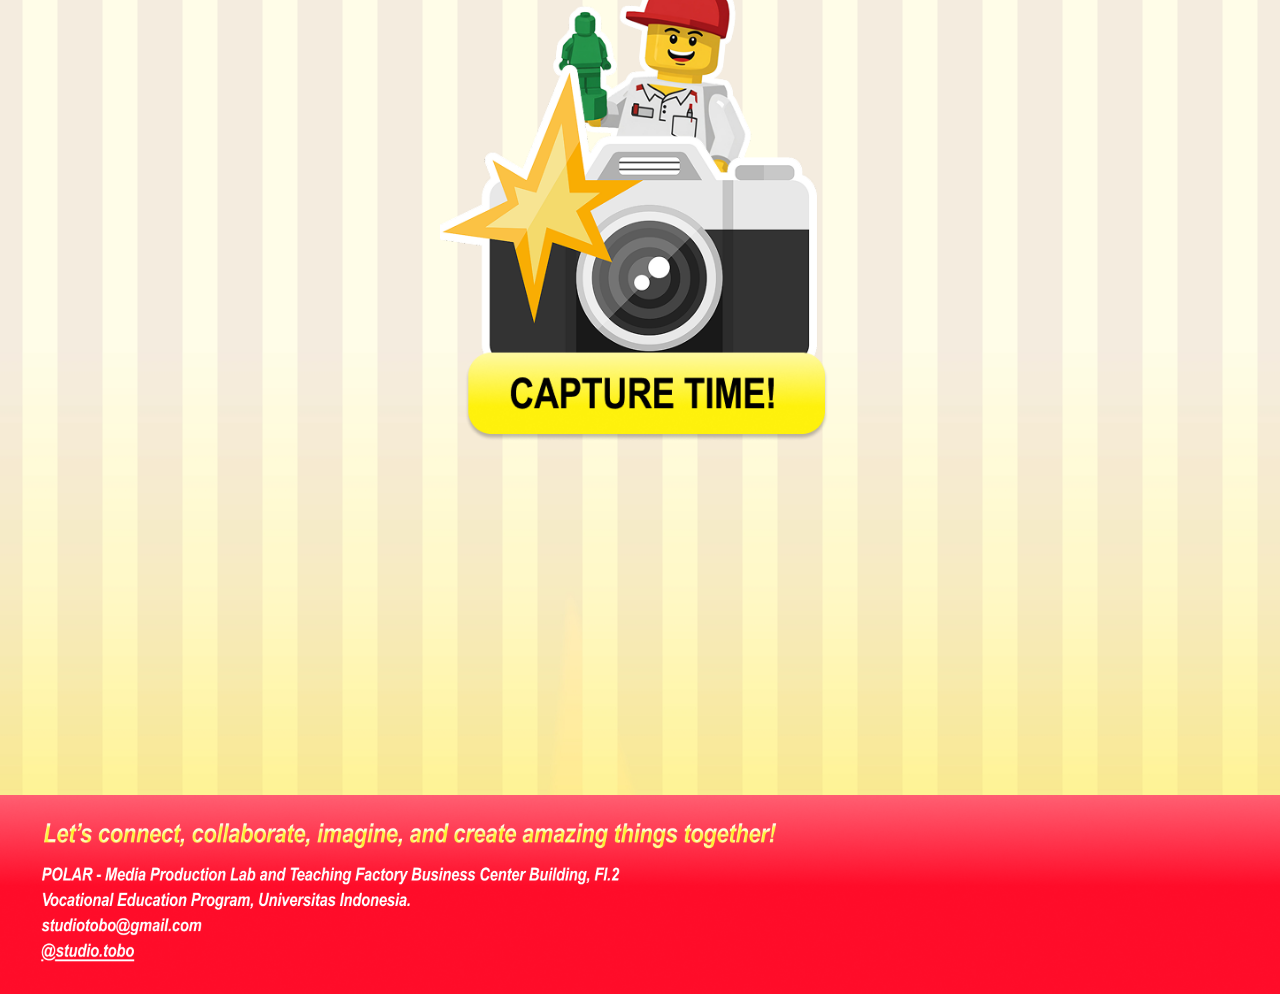
==== commit 1de4165a: "first commit" ====
--- a/toboweb.html
+++ b/toboweb.html
@@ -113,19 +113,8 @@
         <p>Click the image for further explanation!</p>
       </div>
     </div>
-    <div id="popupModal" class="modal">
-        <div class="modal-content">
-            <span class="close-btn">&times;</span>
-            
-            <h2 id="modal-title"></h2>
-            <p id="modal-subtitle"></p>
-            <p id="modal-desc"></p>
-            <div class="tools-section">
-                <p>TOOLS USED :</p>
-                <img id="modal-tools" src="img/kotak warna.svg" class="tools-icon">
-            </div>
-        </div>
-    </div>
+    
+    
     <!--card 2-->
     <div class="learning-card">
       <div class="lego-frame">
@@ -140,19 +129,7 @@
         <p>Click the image for further explanation!</p>
       </div>
     </div>
-    <div id="popupModal" class="modal">
-        <div class="modal-content">
-            <span class="close-btn">&times;</span>
-            
-            <h2 id="modal-title"></h2>
-            <p id="modal-subtitle"></p>
-            <p id="modal-desc"></p>
-            <div class="tools-section">
-                <p>TOOLS USED :</p>
-                <img id="modal-tools" src="img/procreate.svg" class="tools-icon">
-            </div>
-        </div>
-    </div>
+    
     <!--card 3-->
     <div class="learning-card">
       <div class="lego-frame">
@@ -166,21 +143,7 @@
         <p>Click the image for further explanation!</p>
       </div>
     </div>
-    <div id="popupModal" class="modal">
-        <div class="modal-content">
-            <span class="close-btn">&times;</span>
-            
-            <h2 id="modal-title"></h2>
-            <p id="modal-subtitle"></p>
-            <p id="modal-desc"></p>
-          
-            <div class="tools-section">
-                <p>TOOLS USED :</p>
-                <img id="modal-tools" src="img/ilustrator.svg" class="tools-icon">
-            </div>
-            
-        </div>
-    </div>
+    
     <!--card 4-->
     <div class="learning-card">
       <div class="lego-frame">
@@ -193,20 +156,8 @@
         <p>Click the image for further explanation!</p>
       </div>
     </div>
-    <div id="popupModal" class="modal">
-        <div class="modal-content">
-            <span class="close-btn">&times;</span>
-            
-            <h2 id="modal-title"></h2>
-            <p id="modal-subtitle"></p>
-            <p id="modal-desc"></p>
-            <div class="tools-section">
-                <p>TOOLS USED :</p>
-                <img id="modal-tools" src="img/ilustrator.svg" class="tools-icon">
-            </div>
-            
-        </div>
-    </div>
+   
+    
     <!--card 5-->
     <div class="learning-card">
       <div class="lego-frame">
@@ -219,17 +170,7 @@
         <p>Click the image for further explanation!</p>
       </div>
     </div>
-    <div id="popupModal" class="modal">
-        <div class="modal-content">
-            <span class="close-btn">&times;</span>
-            
-            <h2 id="modal-title"></h2>
-            <p id="modal-subtitle"></p>
-            <p id="modal-desc"></p>
-            
-            
-        </div>
-    </div>
+    
     <!--card 6-->
     <div class="learning-card">
       <div class="lego-frame">
@@ -243,19 +184,7 @@
         <p>Click the image for further explanation!</p>
       </div>
     </div>
-    <div id="popupModal" class="modal">
-        <div class="modal-content">
-            <span class="close-btn">&times;</span>
-            
-            <h2 id="modal-title"></h2>
-            <p id="modal-subtitle"></p>
-            <p id="modal-desc"></p>
-            <div class="tools-section">
-                <p>TOOLS USED :</p>
-                <img id="modal-tools" src="img/figma.svg" class="tools-icon">
-            </div>
-        </div>
-    </div>
+    
     <!--card 7-->
     <div class="learning-card">
       <div class="lego-frame">
@@ -269,20 +198,8 @@
         <p>Click the image for further explanation!</p>
       </div>
     </div>
-    <div id="popupModal" class="modal">
-        <div class="modal-content">
-            <span class="close-btn">&times;</span>
-            
-            <h2 id="modal-title"></h2>
-            <p id="modal-subtitle"></p>
-            <p id="modal-desc"></p>
-            <div class="tools-section">
-                <p>TOOLS USED :</p>
-                <img id="modal-tools" src="img/blender.svg" class="tools-icon">
-            </div>
-            
-        </div>
-    </div>
+   
+       
     <!--card 8-->
     <div class="learning-card">
       <div class="lego-frame">
@@ -295,21 +212,7 @@
         <p>Click the image for further explanation!</p>
       </div>
     </div>
-    <div id="popupModal" class="modal">
-        <div class="modal-content">
-            <span class="close-btn">&times;</span>
-            
-            <h2 id="modal-title"></h2>
-            <p id="modal-subtitle"></p>
-            <p id="modal-desc"></p>
-            <div class="tools-section">
-            <div class="tools-section">
-                <p>TOOLS USED :</p>
-                <img id="modal-tools" src="img/photoshop.svg" class="tools-icon">
-            </div>
-            
-        </div>
-      </div>
+    
     <div class="learning-card">
       <div class="lego-frame">
         <img src="img/polarrr.svg" alt="Designing Brick" class="open-modal"
@@ -321,43 +224,85 @@
         <p>Click the image for further explanation!</p>
       </div>
     </div>
-    <div id="popupModal" class="modal">
+    
+  <div class="pillar-right"></div>
+</section>
+
+<div id="openModal" class="modal">
         <div class="modal-content">
               <span class="close-btn">&times;</span>
-              
               <h2 id="modal-title"></h2>
               <p id="modal-subtitle"></p>
               <p id="modal-desc"></p>
             <div class="tools-section">
                 <p>TOOLS USED :</p>
-                <img id="modal-tools" src="img/ilustrator.svg" class="tools-icon">
+                <img id="modal-tools" class="tools-icon">
             </div>    
         </div>
     </div> 
-  <div class="pillar-right"></div>
-</section>
-
+
+<section id="streams-section">
+  <div class="section-divider"></div>
+  <div class="label-container">
+    <img src="img/heading2.png" class="stream-label" alt="Gallery Label">
+  </div>
+    <div class="main board"> </div>
+
+    <div class="streams-content">
+
+        <img src="img/designer.png" id="btn-designer" class="stream-box clickable" alt="Designer">
+        <img src="img/kambing.png" id="mascot-goat" alt="Mascot Goat">
+        <img src="img/engineer.png" id="btn-engineer" class="stream-box clickable" alt="Engineer">
+    </div>
+  </section>
+<!--udah nih stream-->
+<section id="lecture-section">
+    
+  <div class="section-divider"></div>
+  <div class="label-container">
+    <img src="img/heading.png" class="lecture-label" alt="Gallery Label">
+  </div>
+
+    <div class="main-board">
+      <div class="content-wrapper">
+        
+        <div class="card">
+          <img src="img/dosenwe.png" id="dosen-cewek" alt="Lecturer 1" class="profile-img">
+          <img src="img/lecturer.png" alt="LecturerA" class="profile-img">
+        </div>
+
+        <div class="card">
+           <img src="img/logo.png" alt="Partner Logo" class="partner-img">
+           <img src="img/partner.png" alt="partner" class="partner-img">
+        </div>
+
+        <div class="card">
+           <img src="img/dosenwo.png" id="dosen-cowok" alt="Lecturer 2" class="profile-img">
+           <img src="img/lecturer.png" alt="LecturerB" class="profile-img">
+        </div>
+
+      </div>
+     </section>
+ 
+     <!--sekarang photobooth-->
+     <section id="camcam-section">
+      <div class="section-divider"></div>
+      <a href="../gmomi tobo/quiz gmomi/html quiznya.html">
+      <img src="Assets/tobo-photobooth/camcam.png" class="camcam-img" alt="camcam heading">
+      </a>
+    </section>
 
     <!--footerzz-->
-
-    <footer>
-      
-      <div class="links">
-         <a href="https://www.google.com" class="btn-link">
-    Klik untuk lanjut!
-         </a>
-      </div>
-      
-      </div>
-    </footer>
-
-    <!--footerzzendd-->
-
-
-    <script>
-      feather.replace();
-    </script>
-
+<section id="foot-section">
+        <img src="img/footer.png" alt="foot" class="foot-img">
+      </section>
+
+    <div id="info-modal" class="modal hidden">
+    <div class="modal2-content">
+      <img src="img/close.png" id="close-modal-btn" alt="Close" class="close-btn">
+      <img src="" id="modal-info-img" alt="Informasi Detail" class="info-img-target">
+    </div>
+      <!--footerzzendd-->
   </main>
   <script src="tobo.js"></script>
 </body>
--- a/toboweb.css
+++ b/toboweb.css
@@ -22,6 +22,7 @@
     align-items: center;
     max-width: 100%;
     margin: 0;
+    padding: 0;
 }
 
 
@@ -325,7 +326,7 @@
   background-color: #fef10c; /* Kuning terang */
   position: relative;
   z-index: 20; 
-  top: 0;/* Supaya di atas background pilar merah */
+  /* Supaya di atas background pilar merah */
 }
 .label-container {
   margin-top: 0px; 
@@ -349,6 +350,7 @@
 background-image: url('img/bg3.svg');
 display: flex;
 overflow: hidden;
+margin-bottom: 0;
 }
 
 
@@ -436,6 +438,242 @@
     box-shadow: 0 10px 30px rgba(0,0,0,0.5);
     animation: fadeIn 0.4s;
     font-family: 'Arial';
+}
+
+/*card udah nih*/
+ /* Atur lebar seksi konten kamu */
+  
+#streams-section {
+  width: 100%;
+  height: 100vh; 
+  background-image: url('img/bg.png'); 
+  background-size: cover;
+  background-position: center; 
+  display: flex;
+  flex-direction: column; 
+  justify-content: center;
+  align-items: center; 
+ 
+}
+.section-divider {
+  width: 100%;
+  height: 25px; /* Sesuaikan ketebalan garis di gambar */
+  background-color: #fef10c; /* Kuning terang */
+  position: relative;
+  z-index: 20; 
+/* Supaya di atas background pilar merah */
+}
+.label-container {
+  z-index: 30; /* Harus lebih tinggi dari divider dan video */
+  position: relative;
+}
+
+.stream-label {
+  width: 300px; /* Ukuran dari Figma */
+  height: auto;
+  display: block;
+  
+}
+
+.main-board {
+  width: 100%;
+  display: flex;
+  justify-content: center;
+}
+
+.streams-content {
+  display: flex;
+  align-items: center; 
+  justify-content: center;
+  position: relative;
+  padding-top: 100px;
+  /* Margin kiri-kanan dihapus biar kotaknya gak saling menjauh */
+}
+
+.stream-box {
+  width: 450px; 
+  height: auto;
+  position: center;
+  z-index: 1; 
+  cursor: pointer;
+  transition: transform 0.2s ease; 
+}
+
+.stream-box:hover {
+  transform: scale(1.05);
+}
+
+#mascot-goat {
+  width: 400px; 
+  height: auto;
+  position: relative;
+  z-index: 5; 
+  /* TARIKAN MINUSNYA DIGEDEIN BIAR MAKIN MEPET */
+  margin-left: -120px;  
+  margin-right: -120px; 
+  pointer-events: none; 
+}
+
+
+/*stremmmm dah*/
+/* ini ttg lecture*/
+#lecture-section {
+  width: 100%;
+  min-height: 100vh;
+  position: relative;
+  background-image: url('img/background.png');
+  background-size: cover;
+  background-position: center;
+  background-repeat: no-repeat;
+  display: flex;
+  flex-direction: column;
+  align-items: center;
+  justify-content: center; 
+  padding-top: 0px; 
+  padding-bottom: 0px;
+}
+
+.section-divider {
+  width: 100%;
+  height: 25px; /* Sesuaikan ketebalan garis di gambar */
+  background-color: #fef10c; /* Kuning terang */
+  position: relative;
+  z-index: 20; 
+  
+  /* Supaya di atas background pilar merah */
+}
+.label-container {
+  margin-top: 0px; 
+  z-index: 30; /* Harus lebih tinggi dari divider dan video */
+  position: relative;
+}
+
+.lecture-label {
+  width: 300px; /* Ukuran dari Figma */
+  height: auto;
+  display: block;
+  
+}
+
+.main-board {
+  width: 100%;
+  display: flex;
+  justify-content: center;
+}
+
+.content-wrapper {
+  display: flex; 
+  justify-content: space-evenly; 
+  align-items: center; 
+  width: 100%;
+  max-width: 1200px; /* Biar kalau di layar gede banget card-nya gak terlalu misah */
+  padding: 20px;
+}
+
+.card {
+  display: flex;
+  flex-direction: column;
+  align-items: center;
+  gap: 15px; 
+}
+
+.profile-img, .partner-img { 
+  width: 360px;
+  height: auto;
+  filter: drop-shadow(0 5px 15px rgba(0,0,0,0.2)); 
+  transition: transform 0.2s ease; 
+  cursor: pointer;
+}
+.profile-img:hover, .partner-img:hover {
+  transform: scale(1.02); 
+}
+
+
+.divider-kuning {
+  width: 100%;    
+  height: auto;      
+  display: block;
+}
+/*photbut*/
+#camcam-section {
+  width: 100%;
+  min-height: 100vh; 
+  background-image: url('img/bg.png');
+  background-size: cover;
+  background-position: center;
+  position: relative; 
+  display: flex;
+  flex-direction: column; 
+  justify-content: flex-start;
+  align-items: center; 
+  padding-top: 0px; 
+}
+.section-divider {
+  width: 100%;
+  height: 25px; /* Sesuaikan ketebalan garis di gambar */
+  background-color: #fef10c; /* Kuning terang */
+  position: relative;
+  z-index: 20; 
+  top: 0;/* Supaya di atas background pilar merah */
+}
+
+
+/* --- PENGATURAN GAMBAR CAMCAM --- */
+.camcam-img {
+  width: 100%;      
+  max-width: 400px; 
+  height: auto;
+  cursor: pointer; 
+  transition: transform 0.2s ease;
+  
+}
+  .camcam-img:hover {
+  transform: scale(1.02); 
+}
+
+.modal {
+  position: fixed;
+  top: 0;
+  left: 0;
+  width: 100%;
+  height: 100vh;
+  background-color: rgba(0, 0, 0, 0.7); 
+  z-index: 9999;
+  display: flex;
+  justify-content: center;
+  align-items: center;
+}
+
+.modal.hidden {
+  display: none !important;
+}
+
+.modal2-content {
+  position: relative;
+  display: inline-block; 
+  max-width: 90%;
+  max-height: 90vh;
+}
+
+.info-img-target {
+  display: block;
+  max-width: 100%;
+  max-height: 90vh;
+  object-fit: contain;
+}
+
+.close-btn {
+  position: absolute;
+  top: -14px;    
+  right: -10px;  
+  width: 40px; 
+  cursor: pointer;
+  z-index: 10000;
+  transition: transform 0.2s ease;
+}
+
+.close-btn:hover {
+  transform: scale(1.1);
 }
 
 /* Animasi Muncul */
@@ -463,7 +701,7 @@
     border: 3px solid white;
 }
 
-/* Styling Teks Dalam Pop-up */
+
 #modal-title {
     color: #c00;
     text-decoration: underline;
@@ -509,30 +747,23 @@
   font-size: 35px;
 }
 
-/*team ngezzz*/
-
-
-
-/*team lese*/
+/* --- PENGATURAN SECTION FOOTER --- */
+#foot-section {
+  width: 100%;
+  height: auto; 
+  position: relative;
+  margin: 0;
+  padding: 0;
+} 
+
+/* --- PENGATURAN GAMBAR FOOTER --- */
+.foot-img {
+  width: 100%;      
+  height: auto;     
+  display: block;   
+}
 
 /*footeryey*/
-footer {
-    background-color: #2424ff;
-    text-align: center;
-    height: 3rem;
-}
-
-
-  footer .links a {
-      color: #ffffff;
-      padding: 1rem 1rem;
-      font-size: 2rem;
-      display: inline;
-      margin-top: 10px;
-      font-family: 'Arial';
-      font-weight: bold;
-      transform: translateY(1.2rem);
-  }
 @media (max-width: 768px) {
   .navbar-nav {
     position: fixed;
